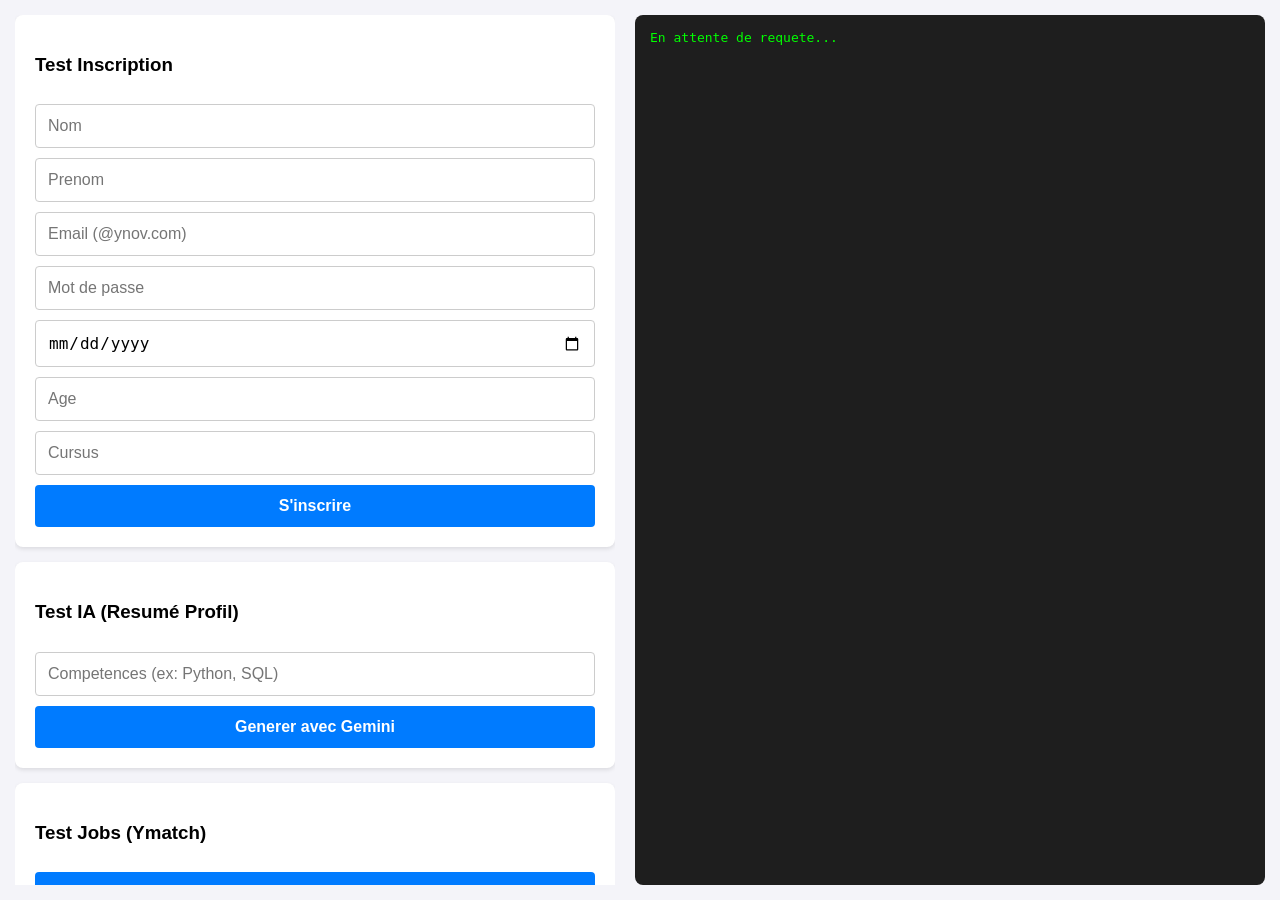
==== templates/test_api.html @ 4cda971f "Ajout d'une page fictive de test et mise à jour de la configuration du service Gemini" ====
<!DOCTYPE html>
<html lang="fr">
<head>
<meta charset="UTF-8">
<meta name="viewport" content="width=device-width, initial-scale=1.0">
<title>Dashboard Test API</title>
<style>
body { font-family: Arial, sans-serif; margin: 0; padding: 15px; background: #f4f4f9; display: flex; flex-direction: column; gap: 20px; }
@media (min-width: 768px) { body { flex-direction: row; height: 100vh; overflow: hidden; box-sizing: border-box; } }
.panel { flex: 1; display: flex; flex-direction: column; gap: 15px; overflow-y: auto; }
.card { background: white; padding: 20px; border-radius: 8px; box-shadow: 0 2px 4px rgba(0,0,0,0.1); }
input, button { margin-top: 10px; padding: 12px; width: 100%; box-sizing: border-box; border: 1px solid #ccc; border-radius: 4px; font-size: 16px; }
button { background: #007bff; color: white; border: none; cursor: pointer; font-weight: bold; }
button:hover { background: #0056b3; }
#console { background: #1e1e1e; color: #00ff00; padding: 15px; border-radius: 8px; font-family: monospace; white-space: pre-wrap; word-break: break-all; overflow-y: auto; flex: 1; min-height: 300px; }
</style>
</head>
<body>

<div class="panel">
    <div class="card">
        <h3>Test Inscription</h3>
        <input type="text" id="regNom" placeholder="Nom">
        <input type="text" id="regPrenom" placeholder="Prenom">
        <input type="email" id="regEmail" placeholder="Email (@ynov.com)">
        <input type="password" id="regPass" placeholder="Mot de passe">
        <input type="date" id="regDate">
        <input type="number" id="regAge" placeholder="Age">
        <input type="text" id="regCursus" placeholder="Cursus">
        <button onclick="register()">S'inscrire</button>
    </div>

    <div class="card">
        <h3>Test IA (Resumé Profil)</h3>
        <input type="text" id="iaSkills" placeholder="Competences (ex: Python, SQL)">
        <button onclick="generateResume()">Generer avec Gemini</button>
    </div>

    <div class="card">
        <h3>Test Jobs (Ymatch)</h3>
        <button onclick="getJobs()">Voir toutes les offres</button>
    </div>
</div>

<div id="console">En attente de requete...</div>

<script>
const API_URL = "/api";

function printLog(data) {
    document.getElementById('console').textContent = JSON.stringify(data, null, 2);
}

async function register() {
    const payload = {
        nom: document.getElementById('regNom').value,
        prenom: document.getElementById('regPrenom').value,
        email: document.getElementById('regEmail').value,
        password: document.getElementById('regPass').value,
        date_naissance: document.getElementById('regDate').value,
        age: document.getElementById('regAge').value,
        cursus: document.getElementById('regCursus').value
    };
    
    try {
        const res = await fetch(`${API_URL}/auth/register`, {
            method: 'POST',
            headers: { 'Content-Type': 'application/json' },
            body: JSON.stringify(payload)
        });
        const data = await res.json();
        printLog(data);
    } catch (e) {
        printLog({ error: e.message });
    }
}

async function generateResume() {
    const competences = document.getElementById('iaSkills').value;
    try {
        const res = await fetch(`${API_URL}/ai/resume`, {
            method: 'POST',
            headers: { 'Content-Type': 'application/json' },
            body: JSON.stringify({ competences })
        });
        const data = await res.json();
        printLog(data);
    } catch (e) {
        printLog({ error: e.message });
    }
}

async function getJobs() {
    try {
        const res = await fetch(`${API_URL}/jobs`);
        const data = await res.json();
        printLog(data);
    } catch (e) {
        printLog({ error: e.message });
    }
}
</script>
</body>
</html>
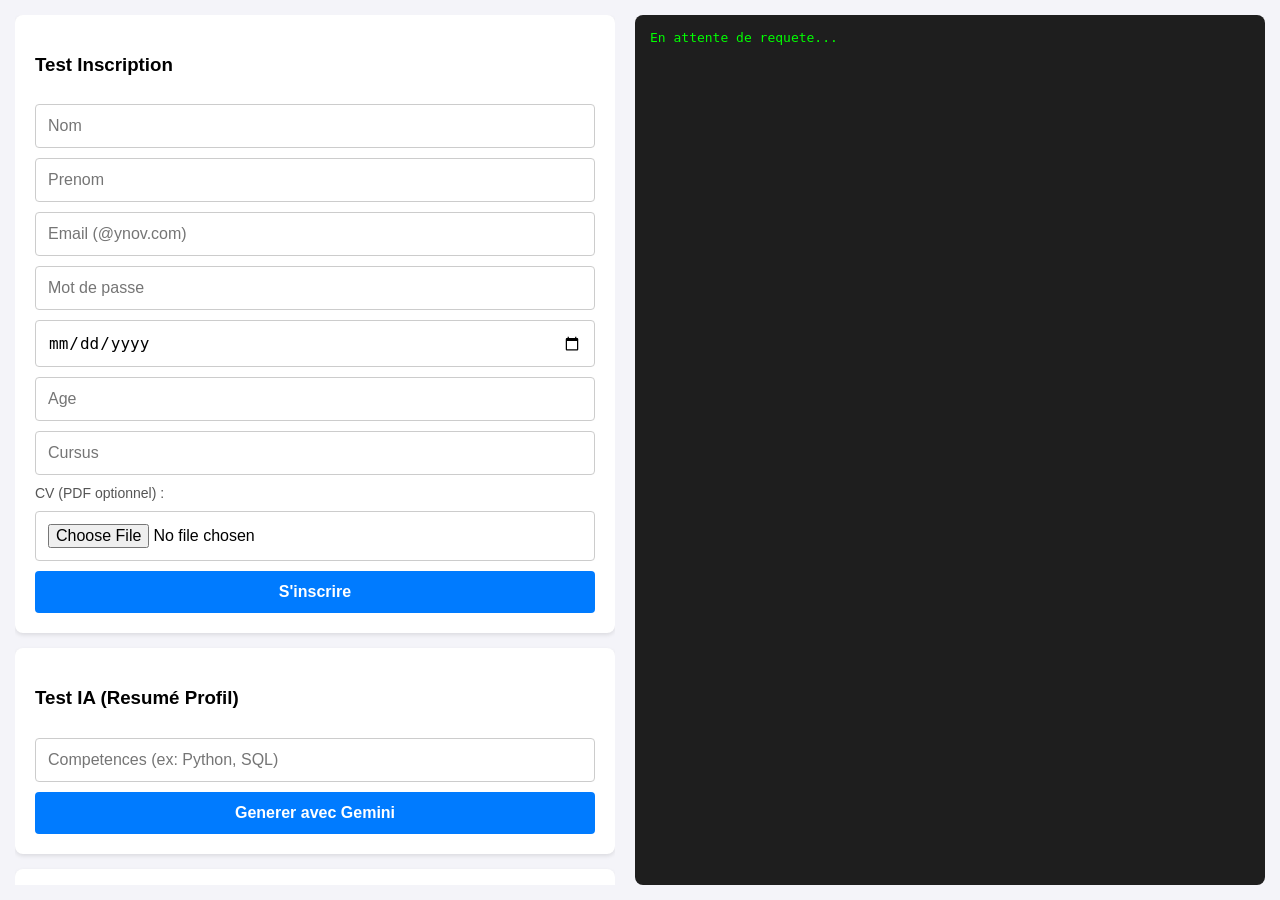
==== commit d290c7d4: "Ajout de la gestion du téléchargement de CV lors de l'inscription des utilisateurs" ====
--- a/templates/test_api.html
+++ b/templates/test_api.html
@@ -27,6 +27,8 @@
         <input type="date" id="regDate">
         <input type="number" id="regAge" placeholder="Age">
         <input type="text" id="regCursus" placeholder="Cursus">
+        <label for="regCv" style="display:block; margin-top:10px; font-size:14px; color:#555;">CV (PDF optionnel) :</label>
+        <input type="file" id="regCv" accept=".pdf">
         <button onclick="register()">S'inscrire</button>
     </div>
 
@@ -52,21 +54,24 @@
 }
 
 async function register() {
-    const payload = {
-        nom: document.getElementById('regNom').value,
-        prenom: document.getElementById('regPrenom').value,
-        email: document.getElementById('regEmail').value,
-        password: document.getElementById('regPass').value,
-        date_naissance: document.getElementById('regDate').value,
-        age: document.getElementById('regAge').value,
-        cursus: document.getElementById('regCursus').value
-    };
+    const formData = new FormData();
+    formData.append('nom', document.getElementById('regNom').value);
+    formData.append('prenom', document.getElementById('regPrenom').value);
+    formData.append('email', document.getElementById('regEmail').value);
+    formData.append('password', document.getElementById('regPass').value);
+    formData.append('date_naissance', document.getElementById('regDate').value);
+    formData.append('age', document.getElementById('regAge').value);
+    formData.append('cursus', document.getElementById('regCursus').value);
+    
+    const cvFile = document.getElementById('regCv').files[0];
+    if (cvFile) {
+        formData.append('cv', cvFile);
+    }
     
     try {
         const res = await fetch(`${API_URL}/auth/register`, {
             method: 'POST',
-            headers: { 'Content-Type': 'application/json' },
-            body: JSON.stringify(payload)
+            body: formData
         });
         const data = await res.json();
         printLog(data);
